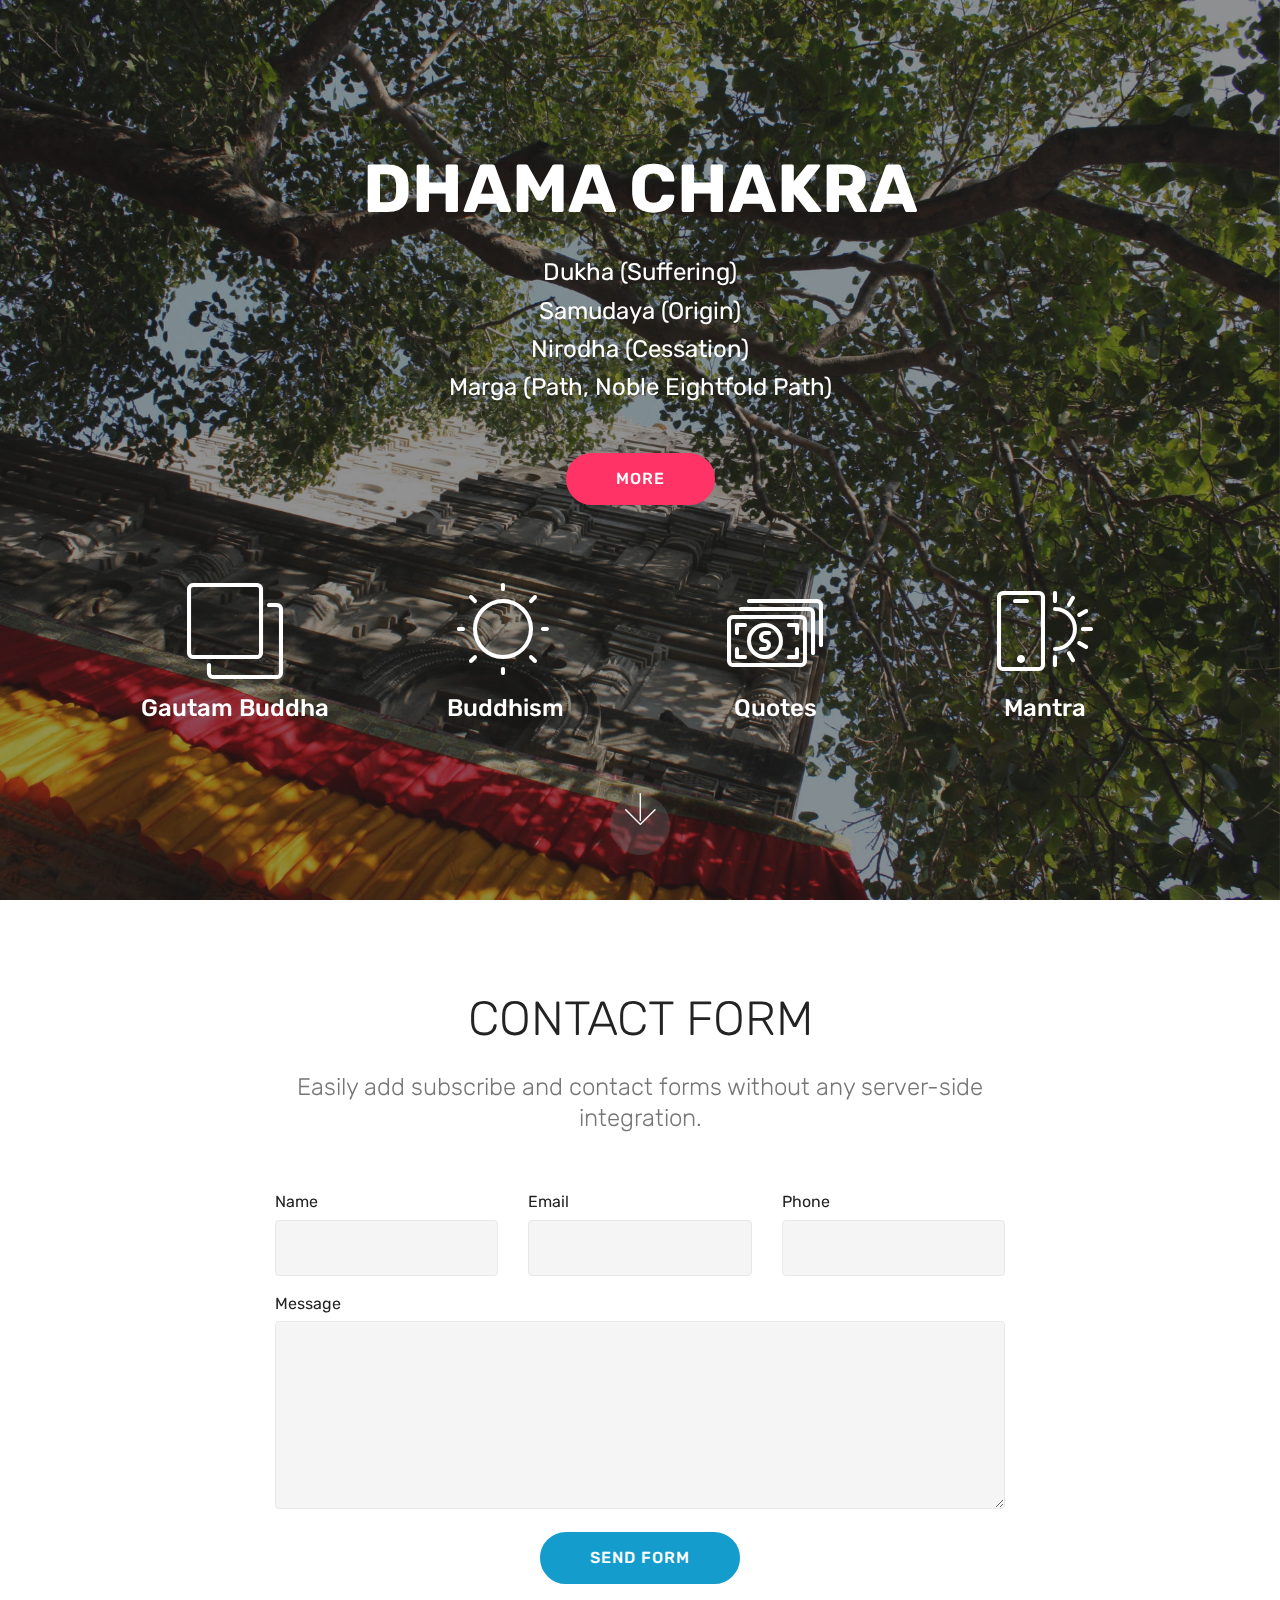
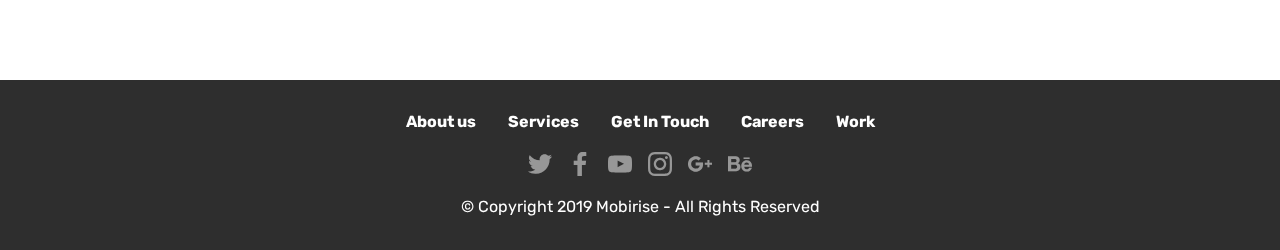
==== index.html @ c72c65f7 "create github pages" ====
<!DOCTYPE html>
<html  >
<head>
  <!-- Site made with Mobirise Website Builder v4.10.5, https://mobirise.com -->
  <meta charset="UTF-8">
  <meta http-equiv="X-UA-Compatible" content="IE=edge">
  <meta name="generator" content="Mobirise v4.10.5, mobirise.com">
  <meta name="viewport" content="width=device-width, initial-scale=1, minimum-scale=1">
  <link rel="shortcut icon" href="assets/images/logo4.png" type="image/x-icon">
  <meta name="description" content="">
  
  <title>Home</title>
  <link rel="stylesheet" href="assets/web/assets/mobirise-icons/mobirise-icons.css">
  <link rel="stylesheet" href="assets/tether/tether.min.css">
  <link rel="stylesheet" href="assets/bootstrap/css/bootstrap.min.css">
  <link rel="stylesheet" href="assets/bootstrap/css/bootstrap-grid.min.css">
  <link rel="stylesheet" href="assets/bootstrap/css/bootstrap-reboot.min.css">
  <link rel="stylesheet" href="assets/socicon/css/styles.css">
  <link rel="stylesheet" href="assets/theme/css/style.css">
  <link rel="stylesheet" href="assets/mobirise/css/mbr-additional.css" type="text/css">
  
  
  
</head>
<body>
  <section class="header12 cid-rwJuo0PCEs mbr-fullscreen mbr-parallax-background" id="header12-1">

    

    <div class="mbr-overlay" style="opacity: 0.5; background-color: rgb(35, 35, 35);">
    </div>

    <div class="container  ">
            <div class="media-container">
                <div class="col-md-12 align-center">
                    <h1 class="mbr-section-title pb-3 mbr-white mbr-bold mbr-fonts-style display-1">
                        DHAMA CHAKRA</h1>
                    <p class="mbr-text pb-3 mbr-white mbr-fonts-style display-5">Dukha (Suffering)<br>Samudaya (Origin)<br>Nirodha (Cessation)<br>Marga (Path, Noble Eightfold Path)</p>
                    <div class="mbr-section-btn align-center py-2"><a class="btn btn-md btn-secondary display-4" href="https://en.wikipedia.org/wiki/Dharmachakra">MORE</a></div>

                    <div class="icons-media-container mbr-white">
                        <div class="card col-12 col-md-6 col-lg-3">
                            <div class="icon-block">
                            <a href="https://mobirise.co/">
                                <span class="mbri-layers mbr-iconfont"></span>
                            </a>
                            </div>
                            <h5 class="mbr-fonts-style display-5">Gautam Buddha</h5>
                        </div>

                        <div class="card col-12 col-md-6 col-lg-3">
                            <div class="icon-block">
                                <a href="https://mobirise.co/">
                                    <span class="mbri-sun mbr-iconfont"></span>
                                </a>
                            </div>
                            <h5 class="mbr-fonts-style display-5">
                                Buddhism</h5>
                        </div>

                        <div class="card col-12 col-md-6 col-lg-3">
                            <div class="icon-block">
                                <a href="https://mobirise.co/">
                                    <span class="mbri-cash mbr-iconfont"></span>
                                </a>
                            </div>
                            <h5 class="mbr-fonts-style display-5">
                                Quotes</h5>
                        </div>

                        <div class="card col-12 col-md-6 col-lg-3">
                            <div class="icon-block">
                                <a href="https://mobirise.co/">
                                    <span class="mbri-mobirise mbr-iconfont"></span>
                                </a>
                            </div>
                            <h5 class="mbr-fonts-style display-5">
                                Mantra</h5>
                        </div>
                    </div>
                </div>
            </div>
    </div>

    <div class="mbr-arrow hidden-sm-down" aria-hidden="true">
        <a href="#next">
            <i class="mbri-down mbr-iconfont"></i>
        </a>
    </div>
</section>

<section class="engine"><a href="https://mobirise.info/f">easy website maker</a></section><section class="mbr-section form1 cid-rwJuweTumC" id="form1-3">

    

    
    <div class="container">
        <div class="row justify-content-center">
            <div class="title col-12 col-lg-8">
                <h2 class="mbr-section-title align-center pb-3 mbr-fonts-style display-2">
                    CONTACT FORM
                </h2>
                <h3 class="mbr-section-subtitle align-center mbr-light pb-3 mbr-fonts-style display-5">
                    Easily add subscribe and contact forms without any server-side integration.
                </h3>
            </div>
        </div>
    </div>
    <div class="container">
        <div class="row justify-content-center">
            <div class="media-container-column col-lg-8" data-form-type="formoid">
                <!---Formbuilder Form--->
                <form action="https://mobirise.com/" method="POST" class="mbr-form form-with-styler" data-form-title="Mobirise Form"><input type="hidden" name="email" data-form-email="true" value="2LDaJMcLzOWZCa0E0/uTe+Ha3Lr6a9e3DhTbk+SJawG1J9ek+juFrhDhUC6SlZ9c4Wcc//WWjkUh48U+vRC9YyJhXHu80CWg7Rr3Fu0BM4hlwOhmAvqU/nij9l7s78sw">
                    <div class="row">
                        <div hidden="hidden" data-form-alert="" class="alert alert-success col-12">Thanks for filling out the form!</div>
                        <div hidden="hidden" data-form-alert-danger="" class="alert alert-danger col-12">
                        </div>
                    </div>
                    <div class="dragArea row">
                        <div class="col-md-4  form-group" data-for="name">
                            <label for="name-form1-3" class="form-control-label mbr-fonts-style display-7">Name</label>
                            <input type="text" name="name" data-form-field="Name" required="required" class="form-control display-7" id="name-form1-3">
                        </div>
                        <div class="col-md-4  form-group" data-for="email">
                            <label for="email-form1-3" class="form-control-label mbr-fonts-style display-7">Email</label>
                            <input type="email" name="email" data-form-field="Email" required="required" class="form-control display-7" id="email-form1-3">
                        </div>
                        <div data-for="phone" class="col-md-4  form-group">
                            <label for="phone-form1-3" class="form-control-label mbr-fonts-style display-7">Phone</label>
                            <input type="tel" name="phone" data-form-field="Phone" class="form-control display-7" id="phone-form1-3">
                        </div>
                        <div data-for="message" class="col-md-12 form-group">
                            <label for="message-form1-3" class="form-control-label mbr-fonts-style display-7">Message</label>
                            <textarea name="message" data-form-field="Message" class="form-control display-7" id="message-form1-3"></textarea>
                        </div>
                        <div class="col-md-12 input-group-btn align-center"><button type="submit" class="btn btn-primary btn-form display-4" href="mailto:akg.bit@gmail.com">SEND FORM</button></div>
                    </div>
                </form><!---Formbuilder Form--->
            </div>
        </div>
    </div>
</section>

<section once="footers" class="cid-rwJuzETBSD" id="footer7-4">

    

    

    <div class="container">
        <div class="media-container-row align-center mbr-white">
            <div class="row row-links">
                <ul class="foot-menu">
                    
                    
                    
                    
                    
                <li class="foot-menu-item mbr-fonts-style display-7">
                        <a class="text-white mbr-bold" href="#" target="_blank">About us</a>
                    </li><li class="foot-menu-item mbr-fonts-style display-7">
                        <a class="text-white mbr-bold" href="#" target="_blank">Services</a>
                    </li><li class="foot-menu-item mbr-fonts-style display-7">
                        <a class="text-white mbr-bold" href="#" target="_blank">Get In Touch</a>
                    </li><li class="foot-menu-item mbr-fonts-style display-7">
                        <a class="text-white mbr-bold" href="#" target="_blank">Careers</a>
                    </li><li class="foot-menu-item mbr-fonts-style display-7">
                        <a class="text-white mbr-bold" href="#" target="_blank">Work</a>
                    </li></ul>
            </div>
            <div class="row social-row">
                <div class="social-list align-right pb-2">
                    
                    
                    
                    
                    
                    
                <div class="soc-item">
                        <a href="https://twitter.com/mobirise" target="_blank">
                            <span class="socicon-twitter socicon mbr-iconfont mbr-iconfont-social"></span>
                        </a>
                    </div><div class="soc-item">
                        <a href="https://www.facebook.com/pages/Mobirise/1616226671953247" target="_blank">
                            <span class="socicon-facebook socicon mbr-iconfont mbr-iconfont-social"></span>
                        </a>
                    </div><div class="soc-item">
                        <a href="https://www.youtube.com/c/mobirise" target="_blank">
                            <span class="socicon-youtube socicon mbr-iconfont mbr-iconfont-social"></span>
                        </a>
                    </div><div class="soc-item">
                        <a href="https://instagram.com/mobirise" target="_blank">
                            <span class="socicon-instagram socicon mbr-iconfont mbr-iconfont-social"></span>
                        </a>
                    </div><div class="soc-item">
                        <a href="https://plus.google.com/u/0/+Mobirise" target="_blank">
                            <span class="socicon-googleplus socicon mbr-iconfont mbr-iconfont-social"></span>
                        </a>
                    </div><div class="soc-item">
                        <a href="https://www.behance.net/Mobirise" target="_blank">
                            <span class="socicon-behance socicon mbr-iconfont mbr-iconfont-social"></span>
                        </a>
                    </div></div>
            </div>
            <div class="row row-copirayt">
                <p class="mbr-text mb-0 mbr-fonts-style mbr-white align-center display-7">
                    © Copyright 2019 Mobirise - All Rights Reserved
                </p>
            </div>
        </div>
    </div>
</section>


  <script src="assets/web/assets/jquery/jquery.min.js"></script>
  <script src="assets/popper/popper.min.js"></script>
  <script src="assets/tether/tether.min.js"></script>
  <script src="assets/bootstrap/js/bootstrap.min.js"></script>
  <script src="assets/smoothscroll/smooth-scroll.js"></script>
  <script src="assets/vimeoplayer/jquery.mb.vimeo_player.js"></script>
  <script src="assets/parallax/jarallax.min.js"></script>
  <script src="assets/theme/js/script.js"></script>
  <script src="assets/formoid/formoid.min.js"></script>
  
  
</body>
</html>
---- assets/web/assets/mobirise-icons/mobirise-icons.css ----
@font-face {
  font-family: 'MobiriseIcons';
  src:  url('mobirise-icons.eot?spat4u');
  src:  url('mobirise-icons.eot?spat4u#iefix') format('embedded-opentype'),
    url('mobirise-icons.ttf?spat4u') format('truetype'),
    url('mobirise-icons.woff?spat4u') format('woff'),
    url('mobirise-icons.svg?spat4u#MobiriseIcons') format('svg');
  font-weight: normal;
  font-style: normal;
}

[class^="mbri-"], [class*=" mbri-"] {
  /* use !important to prevent issues with browser extensions that change fonts */
  font-family: MobiriseIcons !important;
  speak: none;
  font-style: normal;
  font-weight: normal;
  font-variant: normal;
  text-transform: none;
  line-height: 1;

  /* Better Font Rendering =========== */
  -webkit-font-smoothing: antialiased;
  -moz-osx-font-smoothing: grayscale;
}

.mbri-add-submenu:before {
  content: "\e900";
}
.mbri-alert:before {
  content: "\e901";
}
.mbri-align-center:before {
  content: "\e902";
}
.mbri-align-justify:before {
  content: "\e903";
}
.mbri-align-left:before {
  content: "\e904";
}
.mbri-align-right:before {
  content: "\e905";
}
.mbri-android:before {
  content: "\e906";
}
.mbri-apple:before {
  content: "\e907";
}
.mbri-arrow-down:before {
  content: "\e908";
}
.mbri-arrow-next:before {
  content: "\e909";
}
.mbri-arrow-prev:before {
  content: "\e90a";
}
.mbri-arrow-up:before {
  content: "\e90b";
}
.mbri-bold:before {
  content: "\e90c";
}
.mbri-bookmark:before {
  content: "\e90d";
}
.mbri-bootstrap:before {
  content: "\e90e";
}
.mbri-briefcase:before {
  content: "\e90f";
}
.mbri-browse:before {
  content: "\e910";
}
.mbri-bulleted-list:before {
  content: "\e911";
}
.mbri-calendar:before {
  content: "\e912";
}
.mbri-camera:before {
  content: "\e913";
}
.mbri-cart-add:before {
  content: "\e914";
}
.mbri-cart-full:before {
  content: "\e915";
}
.mbri-cash:before {
  content: "\e916";
}
.mbri-change-style:before {
  content: "\e917";
}
.mbri-chat:before {
  content: "\e918";
}
.mbri-clock:before {
  content: "\e919";
}
.mbri-close:before {
  content: "\e91a";
}
.mbri-cloud:before {
  content: "\e91b";
}
.mbri-code:before {
  content: "\e91c";
}
.mbri-contact-form:before {
  content: "\e91d";
}
.mbri-credit-card:before {
  content: "\e91e";
}
.mbri-cursor-click:before {
  content: "\e91f";
}
.mbri-cust-feedback:before {
  content: "\e920";
}
.mbri-database:before {
  content: "\e921";
}
.mbri-delivery:before {
  content: "\e922";
}
.mbri-desktop:before {
  content: "\e923";
}
.mbri-devices:before {
  content: "\e924";
}
.mbri-down:before {
  content: "\e925";
}
.mbri-download:before {
  content: "\e989";
}
.mbri-drag-n-drop:before {
  content: "\e927";
}
.mbri-drag-n-drop2:before {
  content: "\e928";
}
.mbri-edit:before {
  content: "\e929";
}
.mbri-edit2:before {
  content: "\e92a";
}
.mbri-error:before {
  content: "\e92b";
}
.mbri-extension:before {
  content: "\e92c";
}
.mbri-features:before {
  content: "\e92d";
}
.mbri-file:before {
  content: "\e92e";
}
.mbri-flag:before {
  content: "\e92f";
}
.mbri-folder:before {
  content: "\e930";
}
.mbri-gift:before {
  content: "\e931";
}
.mbri-github:before {
  content: "\e932";
}
.mbri-globe:before {
  content: "\e933";
}
.mbri-globe-2:before {
  content: "\e934";
}
.mbri-growing-chart:before {
  content: "\e935";
}
.mbri-hearth:before {
  content: "\e936";
}
.mbri-help:before {
  content: "\e937";
}
.mbri-home:before {
  content: "\e938";
}
.mbri-hot-cup:before {
  content: "\e939";
}
.mbri-idea:before {
  content: "\e93a";
}
.mbri-image-gallery:before {
  content: "\e93b";
}
.mbri-image-slider:before {
  content: "\e93c";
}
.mbri-info:before {
  content: "\e93d";
}
.mbri-italic:before {
  content: "\e93e";
}
.mbri-key:before {
  content: "\e93f";
}
.mbri-laptop:before {
  content: "\e940";
}
.mbri-layers:before {
  content: "\e941";
}
.mbri-left-right:before {
  content: "\e942";
}
.mbri-left:before {
  content: "\e943";
}
.mbri-letter:before {
  content: "\e944";
}
.mbri-like:before {
  content: "\e945";
}
.mbri-link:before {
  content: "\e946";
}
.mbri-lock:before {
  content: "\e947";
}
.mbri-login:before {
  content: "\e948";
}
.mbri-logout:before {
  content: "\e949";
}
.mbri-magic-stick:before {
  content: "\e94a";
}
.mbri-map-pin:before {
  content: "\e94b";
}
.mbri-menu:before {
  content: "\e94c";
}
.mbri-mobile:before {
  content: "\e94d";
}
.mbri-mobile2:before {
  content: "\e94e";
}
.mbri-mobirise:before {
  content: "\e94f";
}
.mbri-more-horizontal:before {
  content: "\e950";
}
.mbri-more-vertical:before {
  content: "\e951";
}
.mbri-music:before {
  content: "\e952";
}
.mbri-new-file:before {
  content: "\e953";
}
.mbri-numbered-list:before {
  content: "\e954";
}
.mbri-opened-folder:before {
  content: "\e955";
}
.mbri-pages:before {
  content: "\e956";
}
.mbri-paper-plane:before {
  content: "\e957";
}
.mbri-paperclip:before {
  content: "\e958";
}
.mbri-photo:before {
  content: "\e959";
}
.mbri-photos:before {
  content: "\e95a";
}
.mbri-pin:before {
  content: "\e95b";
}
.mbri-play:before {
  content: "\e95c";
}
.mbri-plus:before {
  content: "\e95d";
}
.mbri-preview:before {
  content: "\e95e";
}
.mbri-print:before {
  content: "\e95f";
}
.mbri-protect:before {
  content: "\e960";
}
.mbri-question:before {
  content: "\e961";
}
.mbri-quote-left:before {
  content: "\e962";
}
.mbri-quote-right:before {
  content: "\e963";
}
.mbri-refresh:before {
  content: "\e964";
}
.mbri-responsive:before {
  content: "\e965";
}
.mbri-right:before {
  content: "\e966";
}
.mbri-rocket:before {
  content: "\e967";
}
.mbri-sad-face:before {
  content: "\e968";
}
.mbri-sale:before {
  content: "\e969";
}
.mbri-save:before {
  content: "\e96a";
}
.mbri-search:before {
  content: "\e96b";
}
.mbri-setting:before {
  content: "\e96c";
}
.mbri-setting2:before {
  content: "\e96d";
}
.mbri-setting3:before {
  content: "\e96e";
}
.mbri-share:before {
  content: "\e96f";
}
.mbri-shopping-bag:before {
  content: "\e970";
}
.mbri-shopping-basket:before {
  content: "\e971";
}
.mbri-shopping-cart:before {
  content: "\e972";
}
.mbri-sites:before {
  content: "\e973";
}
.mbri-smile-face:before {
  content: "\e974";
}
.mbri-speed:before {
  content: "\e975";
}
.mbri-star:before {
  content: "\e976";
}
.mbri-success:before {
  content: "\e977";
}
.mbri-sun:before {
  content: "\e978";
}
.mbri-sun2:before {
  content: "\e979";
}
.mbri-tablet:before {
  content: "\e97a";
}
.mbri-tablet-vertical:before {
  content: "\e97b";
}
.mbri-target:before {
  content: "\e97c";
}
.mbri-timer:before {
  content: "\e97d";
}
.mbri-to-ftp:before {
  content: "\e97e";
}
.mbri-to-local-drive:before {
  content: "\e97f";
}
.mbri-touch-swipe:before {
  content: "\e980";
}
.mbri-touch:before {
  content: "\e981";
}
.mbri-trash:before {
  content: "\e982";
}
.mbri-underline:before {
  content: "\e983";
}
.mbri-unlink:before {
  content: "\e984";
}
.mbri-unlock:before {
  content: "\e985";
}
.mbri-up-down:before {
  content: "\e986";
}
.mbri-up:before {
  content: "\e987";
}
.mbri-update:before {
  content: "\e988";
}
.mbri-upload:before {
 content: "\e926"; 
}
.mbri-user:before {
  content: "\e98a";
}
.mbri-user2:before {
  content: "\e98b";
}
.mbri-users:before {
  content: "\e98c";
}
.mbri-video:before {
  content: "\e98d";
}
.mbri-video-play:before {
  content: "\e98e";
}
.mbri-watch:before {
  content: "\e98f";
}
.mbri-website-theme:before {
  content: "\e990";
}
.mbri-wifi:before {
  content: "\e991";
}
.mbri-windows:before {
  content: "\e992";
}
.mbri-zoom-out:before {
  content: "\e993";
}
.mbri-redo:before {
  content: "\e994";
}
.mbri-undo:before {
  content: "\e995";
}
---- assets/socicon/css/styles.css ----
@charset "UTF-8";

@font-face {
  font-family: "socicon";
  src:url("../fonts/socicon.eot");
  src:url("../fonts/socicon.eot?#iefix") format("embedded-opentype"),
    url("../fonts/socicon.woff") format("woff"),
    url("../fonts/socicon.ttf") format("truetype"),
    url("../fonts/socicon.svg#socicon") format("svg");
  font-weight: normal;
  font-style: normal;

}

[data-icon]:before {
  font-family: "socicon" !important;
  content: attr(data-icon);
  font-style: normal !important;
  font-weight: normal !important;
  font-variant: normal !important;
  text-transform: none !important;
  speak: none;
  line-height: 1;
  -webkit-font-smoothing: antialiased;
  -moz-osx-font-smoothing: grayscale;
}

[class^="socicon-"]:before,
[class*=" socicon-"]:before {
  font-family: "socicon" !important;
  font-style: normal !important;
  font-weight: normal !important;
  font-variant: normal !important;
  text-transform: none !important;
  speak: none;
  line-height: 1;
  -webkit-font-smoothing: antialiased;
  -moz-osx-font-smoothing: grayscale;
}

.socicon-modelmayhem:before {
  content: "\e000";
}
.socicon-mixcloud:before {
  content: "\e001";
}
.socicon-drupal:before {
  content: "\e002";
}
.socicon-swarm:before {
  content: "\e003";
}
.socicon-istock:before {
  content: "\e004";
}
.socicon-yammer:before {
  content: "\e005";
}
.socicon-ello:before {
  content: "\e006";
}
.socicon-stackoverflow:before {
  content: "\e007";
}
.socicon-persona:before {
  content: "\e008";
}
.socicon-triplej:before {
  content: "\e009";
}
.socicon-houzz:before {
  content: "\e00a";
}
.socicon-rss:before {
  content: "\e00b";
}
.socicon-paypal:before {
  content: "\e00c";
}
.socicon-odnoklassniki:before {
  content: "\e00d";
}
.socicon-airbnb:before {
  content: "\e00e";
}
.socicon-periscope:before {
  content: "\e00f";
}
.socicon-outlook:before {
  content: "\e010";
}
.socicon-coderwall:before {
  content: "\e011";
}
.socicon-tripadvisor:before {
  content: "\e012";
}
.socicon-appnet:before {
  content: "\e013";
}
.socicon-goodreads:before {
  content: "\e014";
}
.socicon-tripit:before {
  content: "\e015";
}
.socicon-lanyrd:before {
  content: "\e016";
}
.socicon-slideshare:before {
  content: "\e017";
}
.socicon-buffer:before {
  content: "\e018";
}
.socicon-disqus:before {
  content: "\e019";
}
.socicon-vkontakte:before {
  content: "\e01a";
}
.socicon-whatsapp:before {
  content: "\e01b";
}
.socicon-patreon:before {
  content: "\e01c";
}
.socicon-storehouse:before {
  content: "\e01d";
}
.socicon-pocket:before {
  content: "\e01e";
}
.socicon-mail:before {
  content: "\e01f";
}
.socicon-blogger:before {
  content: "\e020";
}
.socicon-technorati:before {
  content: "\e021";
}
.socicon-reddit:before {
  content: "\e022";
}
.socicon-dribbble:before {
  content: "\e023";
}
.socicon-stumbleupon:before {
  content: "\e024";
}
.socicon-digg:before {
  content: "\e025";
}
.socicon-envato:before {
  content: "\e026";
}
.socicon-behance:before {
  content: "\e027";
}
.socicon-delicious:before {
  content: "\e028";
}
.socicon-deviantart:before {
  content: "\e029";
}
.socicon-forrst:before {
  content: "\e02a";
}
.socicon-play:before {
  content: "\e02b";
}
.socicon-zerply:before {
  content: "\e02c";
}
.socicon-wikipedia:before {
  content: "\e02d";
}
.socicon-apple:before {
  content: "\e02e";
}
.socicon-flattr:before {
  content: "\e02f";
}
.socicon-github:before {
  content: "\e030";
}
.socicon-renren:before {
  content: "\e031";
}
.socicon-friendfeed:before {
  content: "\e032";
}
.socicon-newsvine:before {
  content: "\e033";
}
.socicon-identica:before {
  content: "\e034";
}
.socicon-bebo:before {
  content: "\e035";
}
.socicon-zynga:before {
  content: "\e036";
}
.socicon-steam:before {
  content: "\e037";
}
.socicon-xbox:before {
  content: "\e038";
}
.socicon-windows:before {
  content: "\e039";
}
.socicon-qq:before {
  content: "\e03a";
}
.socicon-douban:before {
  content: "\e03b";
}
.socicon-meetup:before {
  content: "\e03c";
}
.socicon-playstation:before {
  content: "\e03d";
}
.socicon-android:before {
  content: "\e03e";
}
.socicon-snapchat:before {
  content: "\e03f";
}
.socicon-twitter:before {
  content: "\e040";
}
.socicon-facebook:before {
  content: "\e041";
}
.socicon-googleplus:before {
  content: "\e042";
}
.socicon-pinterest:before {
  content: "\e043";
}
.socicon-foursquare:before {
  content: "\e044";
}
.socicon-yahoo:before {
  content: "\e045";
}
.socicon-skype:before {
  content: "\e046";
}
.socicon-yelp:before {
  content: "\e047";
}
.socicon-feedburner:before {
  content: "\e048";
}
.socicon-linkedin:before {
  content: "\e049";
}
.socicon-viadeo:before {
  content: "\e04a";
}
.socicon-xing:before {
  content: "\e04b";
}
.socicon-myspace:before {
  content: "\e04c";
}
.socicon-soundcloud:before {
  content: "\e04d";
}
.socicon-spotify:before {
  content: "\e04e";
}
.socicon-grooveshark:before {
  content: "\e04f";
}
.socicon-lastfm:before {
  content: "\e050";
}
.socicon-youtube:before {
  content: "\e051";
}
.socicon-vimeo:before {
  content: "\e052";
}
.socicon-dailymotion:before {
  content: "\e053";
}
.socicon-vine:before {
  content: "\e054";
}
.socicon-flickr:before {
  content: "\e055";
}
.socicon-500px:before {
  content: "\e056";
}
.socicon-wordpress:before {
  content: "\e058";
}
.socicon-tumblr:before {
  content: "\e059";
}
.socicon-twitch:before {
  content: "\e05a";
}
.socicon-8tracks:before {
  content: "\e05b";
}
.socicon-amazon:before {
  content: "\e05c";
}
.socicon-icq:before {
  content: "\e05d";
}
.socicon-smugmug:before {
  content: "\e05e";
}
.socicon-ravelry:before {
  content: "\e05f";
}
.socicon-weibo:before {
  content: "\e060";
}
.socicon-baidu:before {
  content: "\e061";
}
.socicon-angellist:before {
  content: "\e062";
}
.socicon-ebay:before {
  content: "\e063";
}
.socicon-imdb:before {
  content: "\e064";
}
.socicon-stayfriends:before {
  content: "\e065";
}
.socicon-residentadvisor:before {
  content: "\e066";
}
.socicon-google:before {
  content: "\e067";
}
.socicon-yandex:before {
  content: "\e068";
}
.socicon-sharethis:before {
  content: "\e069";
}
.socicon-bandcamp:before {
  content: "\e06a";
}
.socicon-itunes:before {
  content: "\e06b";
}
.socicon-deezer:before {
  content: "\e06c";
}
.socicon-telegram:before {
  content: "\e06e";
}
.socicon-openid:before {
  content: "\e06f";
}
.socicon-amplement:before {
  content: "\e070";
}
.socicon-viber:before {
  content: "\e071";
}
.socicon-zomato:before {
  content: "\e072";
}
.socicon-draugiem:before {
  content: "\e074";
}
.socicon-endomodo:before {
  content: "\e075";
}
.socicon-filmweb:before {
  content: "\e076";
}
.socicon-stackexchange:before {
  content: "\e077";
}
.socicon-wykop:before {
  content: "\e078";
}
.socicon-teamspeak:before {
  content: "\e079";
}
.socicon-teamviewer:before {
  content: "\e07a";
}
.socicon-ventrilo:before {
  content: "\e07b";
}
.socicon-younow:before {
  content: "\e07c";
}
.socicon-raidcall:before {
  content: "\e07d";
}
.socicon-mumble:before {
  content: "\e07e";
}
.socicon-medium:before {
  content: "\e06d";
}
.socicon-bebee:before {
  content: "\e07f";
}
.socicon-hitbox:before {
  content: "\e080";
}
.socicon-reverbnation:before {
  content: "\e081";
}
.socicon-formulr:before {
  content: "\e082";
}
.socicon-instagram:before {
  content: "\e057";
}
.socicon-battlenet:before {
  content: "\e083";
}
.socicon-chrome:before {
  content: "\e084";
}
.socicon-discord:before {
  content: "\e086";
}
.socicon-issuu:before {
  content: "\e087";
}
.socicon-macos:before {
  content: "\e088";
}
.socicon-firefox:before {
  content: "\e089";
}
.socicon-opera:before {
  content: "\e08d";
}
.socicon-keybase:before {
  content: "\e090";
}
.socicon-alliance:before {
  content: "\e091";
}
.socicon-livejournal:before {
  content: "\e092";
}
.socicon-googlephotos:before {
  content: "\e093";
}
.socicon-horde:before {
  content: "\e094";
}
.socicon-etsy:before {
  content: "\e095";
}
.socicon-zapier:before {
  content: "\e096";
}
.socicon-google-scholar:before {
  content: "\e097";
}
.socicon-researchgate:before {
  content: "\e098";
}
.socicon-wechat:before {
  content: "\e099";
}
.socicon-strava:before {
  content: "\e09a";
}
.socicon-line:before {
  content: "\e09b";
}
.socicon-lyft:before {
  content: "\e09c";
}
.socicon-uber:before {
  content: "\e09d";
}
.socicon-songkick:before {
  content: "\e09e";
}
.socicon-viewbug:before {
  content: "\e09f";
}
.socicon-googlegroups:before {
  content: "\e0a0";
}
.socicon-quora:before {
  content: "\e073";
}
.socicon-diablo:before {
  content: "\e085";
}
.socicon-blizzard:before {
  content: "\e0a1";
}
.socicon-hearthstone:before {
  content: "\e08b";
}
.socicon-heroes:before {
  content: "\e08a";
}
.socicon-overwatch:before {
  content: "\e08c";
}
.socicon-warcraft:before {
  content: "\e08e";
}
.socicon-starcraft:before {
  content: "\e08f";
}
.socicon-beam:before {
  content: "\e0a2";
}
.socicon-curse:before {
  content: "\e0a3";
}
.socicon-player:before {
  content: "\e0a4";
}
.socicon-streamjar:before {
  content: "\e0a5";
}
.socicon-nintendo:before {
  content: "\e0a6";
}
.socicon-hellocoton:before {
  content: "\e0a7";
}
---- assets/theme/css/style.css ----
/*!
 * Mobirise v4 theme (https://mobirise.com/)
 * Copyright 2017 Mobirise
 */
section {
  background-color: #eeeeee; }

section,
.container,
.container-fluid {
  position: relative;
  word-wrap: break-word; }

a.mbr-iconfont:hover {
  text-decoration: none; }

.article .lead p, .article .lead ul, .article .lead ol, .article .lead pre, .article .lead blockquote {
  margin-bottom: 0; }

a {
  font-style: normal;
  font-weight: 400;
  cursor: pointer; }
  a, a:hover {
    text-decoration: none; }

figure {
  margin-bottom: 0; }

body {
  color: #232323; }

h1, h2, h3, h4, h5, h6,
.h1, .h2, .h3, .h4, .h5, .h6,
.display-1, .display-2, .display-3, .display-4 {
  line-height: 1;
  word-break: break-word;
  word-wrap: break-word; }

b, strong {
  font-weight: bold; }

blockquote {
  padding: 10px 0 10px 20px;
  position: relative;
  border-left: 2px solid;
  border-color: #ff3366; }

input:-webkit-autofill, input:-webkit-autofill:hover, input:-webkit-autofill:focus, input:-webkit-autofill:active {
  transition-delay: 9999s;
  transition-property: background-color, color; }

textarea[type="hidden"] {
  display: none; }

body {
  position: relative; }

section {
  background-position: 50% 50%;
  background-repeat: no-repeat;
  background-size: cover; }
  section .mbr-background-video,
  section .mbr-background-video-preview {
    position: absolute;
    bottom: 0;
    left: 0;
    right: 0;
    top: 0; }

.hidden {
  visibility: hidden; }

.mbr-z-index20 {
  z-index: 20; }

/*! Base colors */
.mbr-white {
  color: #ffffff; }

.mbr-black {
  color: #000000; }

.mbr-bg-white {
  background-color: #ffffff; }

.mbr-bg-black {
  background-color: #000000; }

/*! Text-aligns */
.align-left {
  text-align: left; }

.align-center {
  text-align: center; }

.align-right {
  text-align: right; }

@media (max-width: 767px) {
  .align-left, .align-center, .align-right, .mbr-section-btn, .mbr-section-title {
    text-align: center; } }
/*! Font-weight  */
.mbr-light {
  font-weight: 300; }

.mbr-regular {
  font-weight: 400; }

.mbr-semibold {
  font-weight: 500; }

.mbr-bold {
  font-weight: 700; }

/*! Media  */
.media-size-item {
  -webkit-flex: 1 1 auto;
  -moz-flex: 1 1 auto;
  -ms-flex: 1 1 auto;
  -o-flex: 1 1 auto;
  flex: 1 1 auto; }

.media-content {
  -webkit-flex-basis: 100%;
  flex-basis: 100%; }

.media-container-row {
  display: -ms-flexbox;
  display: -webkit-flex;
  display: flex;
  -webkit-flex-direction: row;
  -ms-flex-direction: row;
  flex-direction: row;
  -webkit-flex-wrap: wrap;
  -ms-flex-wrap: wrap;
  flex-wrap: wrap;
  -webkit-justify-content: center;
  -ms-flex-pack: center;
  justify-content: center;
  -webkit-align-content: center;
  -ms-flex-line-pack: center;
  align-content: center;
  -webkit-align-items: start;
  -ms-flex-align: start;
  align-items: start; }
  .media-container-row .media-size-item {
    width: 400px; }

.media-container-column {
  display: -ms-flexbox;
  display: -webkit-flex;
  display: flex;
  -webkit-flex-direction: column;
  -ms-flex-direction: column;
  flex-direction: column;
  -webkit-flex-wrap: wrap;
  -ms-flex-wrap: wrap;
  flex-wrap: wrap;
  -webkit-justify-content: center;
  -ms-flex-pack: center;
  justify-content: center;
  -webkit-align-content: center;
  -ms-flex-line-pack: center;
  align-content: center;
  -webkit-align-items: stretch;
  -ms-flex-align: stretch;
  align-items: stretch; }
  .media-container-column > * {
    width: 100%; }

@media (min-width: 992px) {
  .media-container-row {
    -webkit-flex-wrap: nowrap;
    -ms-flex-wrap: nowrap;
    flex-wrap: nowrap; } }
figure {
  overflow: hidden; }

figure[mbr-media-size] {
  transition: width 0.1s; }

.mbr-figure img, .mbr-figure iframe {
  display: block;
  width: 100%; }

.card {
  background-color: transparent;
  border: none; }

.card-box {
  width: 100%; }

.card-img {
  text-align: center;
  flex-shrink: 0;
  -webkit-flex-shrink: 0; }

.media {
  max-width: 100%;
  margin: 0 auto; }

.mbr-figure {
  -ms-flex-item-align: center;
  -ms-grid-row-align: center;
  -webkit-align-self: center;
  align-self: center; }

.media-container > div {
  max-width: 100%; }

.mbr-figure img, .card-img img {
  width: 100%; }

@media (max-width: 991px) {
  .media-size-item {
    width: auto !important; }

  .media {
    width: auto; }

  .mbr-figure {
    width: 100% !important; } }
/*! Buttons */
.mbr-section-btn {
  margin-left: -.25rem;
  margin-right: -.25rem;
  font-size: 0; }

nav .mbr-section-btn {
  margin-left: 0rem;
  margin-right: 0rem; }

/*! Btn icon margin */
.btn .mbr-iconfont, .btn.btn-sm .mbr-iconfont {
  cursor: pointer;
  margin-right: 0.5rem; }

.btn.btn-md .mbr-iconfont, .btn.btn-md .mbr-iconfont {
  margin-right: 0.8rem; }

.mbr-regular {
  font-weight: 400; }

.mbr-semibold {
  font-weight: 500; }

.mbr-bold {
  font-weight: 700; }

[type="submit"] {
  -webkit-appearance: none; }

/*! Full-screen */
.mbr-fullscreen .mbr-overlay {
  min-height: 100vh; }

.mbr-fullscreen {
  display: flex;
  display: -webkit-flex;
  display: -moz-flex;
  display: -ms-flex;
  display: -o-flex;
  align-items: center;
  -webkit-align-items: center;
  min-height: 100vh;
  padding-top: 3rem;
  padding-bottom: 3rem; }

/*! Map */
.map {
  height: 25rem;
  position: relative; }
  .map iframe {
    width: 100%;
    height: 100%; }

/* Form */
.form-asterisk {
  font-family: initial;
  position: absolute;
  top: -2px;
  font-weight: normal; }

/*! Scroll to top arrow */
.mbr-arrow-up {
  bottom: 25px;
  right: 90px;
  position: fixed;
  text-align: right;
  z-index: 5000;
  color: #ffffff;
  font-size: 32px;
  transform: rotate(180deg);
  -webkit-transform: rotate(180deg); }

.mbr-arrow-up a {
  background: rgba(0, 0, 0, 0.2);
  border-radius: 3px;
  color: #fff;
  display: inline-block;
  height: 60px;
  width: 60px;
  outline-style: none !important;
  position: relative;
  text-decoration: none;
  transition: all .3s ease-in-out;
  cursor: pointer;
  text-align: center; }
  .mbr-arrow-up a:hover {
    background-color: rgba(0, 0, 0, 0.4); }
  .mbr-arrow-up a i {
    line-height: 60px; }

.mbr-arrow-up-icon {
  display: block;
  color: #fff; }

.mbr-arrow-up-icon::before {
  content: "\203a";
  display: inline-block;
  font-family: serif;
  font-size: 32px;
  line-height: 1;
  font-style: normal;
  position: relative;
  top: 6px;
  left: -4px;
  -webkit-transform: rotate(-90deg);
  transform: rotate(-90deg); }

/*! Arrow Down */
.mbr-arrow {
  position: absolute;
  bottom: 45px;
  left: 50%;
  width: 60px;
  height: 60px;
  cursor: pointer;
  background-color: rgba(80, 80, 80, 0.5);
  border-radius: 50%;
  -webkit-transform: translateX(-50%);
  transform: translateX(-50%); }
  .mbr-arrow > a {
    display: inline-block;
    text-decoration: none;
    outline-style: none;
    -webkit-animation: arrowdown 1.7s ease-in-out infinite;
    animation: arrowdown 1.7s ease-in-out infinite; }
    .mbr-arrow > a > i {
      position: absolute;
      top: -2px;
      left: 15px;
      font-size: 2rem; }

@keyframes arrowdown {
  0% {
    transform: translateY(0px);
    -webkit-transform: translateY(0px); }
  50% {
    transform: translateY(-5px);
    -webkit-transform: translateY(-5px); }
  100% {
    transform: translateY(0px);
    -webkit-transform: translateY(0px); } }
@-webkit-keyframes arrowdown {
  0% {
    transform: translateY(0px);
    -webkit-transform: translateY(0px); }
  50% {
    transform: translateY(-5px);
    -webkit-transform: translateY(-5px); }
  100% {
    transform: translateY(0px);
    -webkit-transform: translateY(0px); } }
@media (max-width: 500px) {
  .mbr-arrow-up {
    left: 50%;
    right: auto;
    transform: translateX(-50%) rotate(180deg);
    -webkit-transform: translateX(-50%) rotate(180deg); } }
/*Gradients animation*/
@keyframes gradient-animation {
  from {
    background-position: 0% 100%;
    animation-timing-function: ease-in-out; }
  to {
    background-position: 100% 0%;
    animation-timing-function: ease-in-out; } }
@-webkit-keyframes gradient-animation {
  from {
    background-position: 0% 100%;
    animation-timing-function: ease-in-out; }
  to {
    background-position: 100% 0%;
    animation-timing-function: ease-in-out; } }
.bg-gradient {
  background-size: 200% 200%;
  animation: gradient-animation 5s infinite alternate;
  -webkit-animation: gradient-animation 5s infinite alternate; }

.menu .navbar-brand {
  display: -webkit-flex; }
  .menu .navbar-brand span {
    display: flex;
    display: -webkit-flex; }
  .menu .navbar-brand .navbar-caption-wrap {
    display: -webkit-flex; }
  .menu .navbar-brand .navbar-logo img {
    display: -webkit-flex; }
@media (min-width: 768px) and (max-width: 991px) {
  .menu .navbar-toggleable-sm .navbar-nav {
    display: -webkit-box;
    display: -webkit-flex;
    display: -ms-flexbox; } }
@media (max-width: 991px) {
  .menu .navbar-collapse {
    max-height: 93.5vh; }
    .menu .navbar-collapse.show {
      overflow: auto; } }
@media (min-width: 992px) {
  .menu .navbar-nav.nav-dropdown {
    display: -webkit-flex; }
  .menu .navbar-toggleable-sm .navbar-collapse {
    display: -webkit-flex !important; } }
@media (max-width: 767px) {
  .menu .navbar-collapse {
    max-height: 80vh; } }

.navbar {
  display: -webkit-flex;
  -webkit-flex-wrap: wrap;
  -webkit-align-items: center;
  -webkit-justify-content: space-between; }

.navbar-collapse {
  -webkit-flex-basis: 100%;
  -webkit-flex-grow: 1;
  -webkit-align-items: center; }

.nav-dropdown .link {
  padding: .667em 1.667em !important;
  margin: 0 !important; }

.nav {
  display: -webkit-flex;
  -webkit-flex-wrap: wrap; }

.row {
  display: -webkit-flex;
  -webkit-flex-wrap: wrap; }

.justify-content-center {
  -webkit-justify-content: center; }

.form-inline {
  display: -webkit-flex;
  -webkit-flex-flow: row wrap;
  -webkit-align-items: center; }

.card-wrapper {
  -webkit-flex: 1; }

.carousel-control {
  z-index: 10;
  display: -webkit-flex;
  -webkit-align-items: center;
  -webkit-justify-content: center; }

.carousel-controls {
  display: -webkit-flex; }

.media {
  display: -webkit-flex; }

.form-group:focus {
  outline: none; }

.jq-selectbox__select {
  padding: 1.07em .5em;
  position: absolute;
  top: 0;
  left: 0;
  width: 100%; }

.jq-selectbox__dropdown {
  position: absolute;
  top: 100% !important;
  left: 0 !important;
  width: 100% !important; }

.jq-selectbox__trigger-arrow {
  transform: translateY(-50%); }

.jq-selectbox li {
  padding: 1.07em .5em; }

input[type="range"] {
  padding-left: 0 !important;
  padding-right: 0 !important; }

.modal-dialog, .modal-content {
  height: 100%; }

.modal-dialog .carousel-inner {
  height: 100%;
  height: -webkit-fill-available;
  height: fill-available; }

.carousel-item {
  text-align: center; }

.carousel-item img {
  margin: auto; }

/*# sourceMappingURL=style.css.map */
.engine {
	position: absolute;
	text-indent: -2400px;
	text-align: center;
	padding: 0;
	top: 0;
	left: -2400px;
}
---- assets/mobirise/css/mbr-additional.css ----
@import url(https://fonts.googleapis.com/css?family=Rubik:300,300i,400,400i,500,500i,700,700i,900,900i);





body {
  font-style: normal;
  line-height: 1.5;
}
.mbr-section-title {
  font-style: normal;
  line-height: 1.2;
}
.mbr-section-subtitle {
  line-height: 1.3;
}
.mbr-text {
  font-style: normal;
  line-height: 1.6;
}
.display-1 {
  font-family: 'Rubik', sans-serif;
  font-size: 4.25rem;
}
.display-1 > .mbr-iconfont {
  font-size: 6.8rem;
}
.display-2 {
  font-family: 'Rubik', sans-serif;
  font-size: 3rem;
}
.display-2 > .mbr-iconfont {
  font-size: 4.8rem;
}
.display-4 {
  font-family: 'Rubik', sans-serif;
  font-size: 1rem;
}
.display-4 > .mbr-iconfont {
  font-size: 1.6rem;
}
.display-5 {
  font-family: 'Rubik', sans-serif;
  font-size: 1.5rem;
}
.display-5 > .mbr-iconfont {
  font-size: 2.4rem;
}
.display-7 {
  font-family: 'Rubik', sans-serif;
  font-size: 1rem;
}
.display-7 > .mbr-iconfont {
  font-size: 1.6rem;
}
/* ---- Fluid typography for mobile devices ---- */
/* 1.4 - font scale ratio ( bootstrap == 1.42857 ) */
/* 100vw - current viewport width */
/* (48 - 20)  48 == 48rem == 768px, 20 == 20rem == 320px(minimal supported viewport) */
/* 0.65 - min scale variable, may vary */
@media (max-width: 768px) {
  .display-1 {
    font-size: 3.4rem;
    font-size: calc( 2.1374999999999997rem + (4.25 - 2.1374999999999997) * ((100vw - 20rem) / (48 - 20)));
    line-height: calc( 1.4 * (2.1374999999999997rem + (4.25 - 2.1374999999999997) * ((100vw - 20rem) / (48 - 20))));
  }
  .display-2 {
    font-size: 2.4rem;
    font-size: calc( 1.7rem + (3 - 1.7) * ((100vw - 20rem) / (48 - 20)));
    line-height: calc( 1.4 * (1.7rem + (3 - 1.7) * ((100vw - 20rem) / (48 - 20))));
  }
  .display-4 {
    font-size: 0.8rem;
    font-size: calc( 1rem + (1 - 1) * ((100vw - 20rem) / (48 - 20)));
    line-height: calc( 1.4 * (1rem + (1 - 1) * ((100vw - 20rem) / (48 - 20))));
  }
  .display-5 {
    font-size: 1.2rem;
    font-size: calc( 1.175rem + (1.5 - 1.175) * ((100vw - 20rem) / (48 - 20)));
    line-height: calc( 1.4 * (1.175rem + (1.5 - 1.175) * ((100vw - 20rem) / (48 - 20))));
  }
}
/* Buttons */
.btn {
  font-weight: 500;
  border-width: 2px;
  font-style: normal;
  letter-spacing: 1px;
  margin: .4rem .8rem;
  white-space: normal;
  -webkit-transition: all 0.3s ease-in-out;
  -moz-transition: all 0.3s ease-in-out;
  transition: all 0.3s ease-in-out;
  display: inline-flex;
  align-items: center;
  justify-content: center;
  word-break: break-word;
  -webkit-align-items: center;
  -webkit-justify-content: center;
  display: -webkit-inline-flex;
  padding: 1rem 3rem;
  border-radius: 3px;
}
.btn-sm {
  font-weight: 500;
  letter-spacing: 1px;
  -webkit-transition: all 0.3s ease-in-out;
  -moz-transition: all 0.3s ease-in-out;
  transition: all 0.3s ease-in-out;
  padding: 0.6rem 1.5rem;
  border-radius: 3px;
}
.btn-md {
  font-weight: 500;
  letter-spacing: 1px;
  margin: .4rem .8rem !important;
  -webkit-transition: all 0.3s ease-in-out;
  -moz-transition: all 0.3s ease-in-out;
  transition: all 0.3s ease-in-out;
  padding: 1rem 3rem;
  border-radius: 3px;
}
.btn-lg {
  font-weight: 500;
  letter-spacing: 1px;
  margin: .4rem .8rem !important;
  -webkit-transition: all 0.3s ease-in-out;
  -moz-transition: all 0.3s ease-in-out;
  transition: all 0.3s ease-in-out;
  padding: 1.2rem 3.2rem;
  border-radius: 3px;
}
.bg-primary {
  background-color: #149dcc !important;
}
.bg-success {
  background-color: #f7ed4a !important;
}
.bg-info {
  background-color: #82786e !important;
}
.bg-warning {
  background-color: #879a9f !important;
}
.bg-danger {
  background-color: #b1a374 !important;
}
.btn-primary,
.btn-primary:active {
  background-color: #149dcc !important;
  border-color: #149dcc !important;
  color: #ffffff !important;
}
.btn-primary:hover,
.btn-primary:focus,
.btn-primary.focus,
.btn-primary.active {
  color: #ffffff !important;
  background-color: #0d6786 !important;
  border-color: #0d6786 !important;
}
.btn-primary.disabled,
.btn-primary:disabled {
  color: #ffffff !important;
  background-color: #0d6786 !important;
  border-color: #0d6786 !important;
}
.btn-secondary,
.btn-secondary:active {
  background-color: #ff3366 !important;
  border-color: #ff3366 !important;
  color: #ffffff !important;
}
.btn-secondary:hover,
.btn-secondary:focus,
.btn-secondary.focus,
.btn-secondary.active {
  color: #ffffff !important;
  background-color: #e50039 !important;
  border-color: #e50039 !important;
}
.btn-secondary.disabled,
.btn-secondary:disabled {
  color: #ffffff !important;
  background-color: #e50039 !important;
  border-color: #e50039 !important;
}
.btn-info,
.btn-info:active {
  background-color: #82786e !important;
  border-color: #82786e !important;
  color: #ffffff !important;
}
.btn-info:hover,
.btn-info:focus,
.btn-info.focus,
.btn-info.active {
  color: #ffffff !important;
  background-color: #59524b !important;
  border-color: #59524b !important;
}
.btn-info.disabled,
.btn-info:disabled {
  color: #ffffff !important;
  background-color: #59524b !important;
  border-color: #59524b !important;
}
.btn-success,
.btn-success:active {
  background-color: #f7ed4a !important;
  border-color: #f7ed4a !important;
  color: #3f3c03 !important;
}
.btn-success:hover,
.btn-success:focus,
.btn-success.focus,
.btn-success.active {
  color: #3f3c03 !important;
  background-color: #eadd0a !important;
  border-color: #eadd0a !important;
}
.btn-success.disabled,
.btn-success:disabled {
  color: #3f3c03 !important;
  background-color: #eadd0a !important;
  border-color: #eadd0a !important;
}
.btn-warning,
.btn-warning:active {
  background-color: #879a9f !important;
  border-color: #879a9f !important;
  color: #ffffff !important;
}
.btn-warning:hover,
.btn-warning:focus,
.btn-warning.focus,
.btn-warning.active {
  color: #ffffff !important;
  background-color: #617479 !important;
  border-color: #617479 !important;
}
.btn-warning.disabled,
.btn-warning:disabled {
  color: #ffffff !important;
  background-color: #617479 !important;
  border-color: #617479 !important;
}
.btn-danger,
.btn-danger:active {
  background-color: #b1a374 !important;
  border-color: #b1a374 !important;
  color: #ffffff !important;
}
.btn-danger:hover,
.btn-danger:focus,
.btn-danger.focus,
.btn-danger.active {
  color: #ffffff !important;
  background-color: #8b7d4e !important;
  border-color: #8b7d4e !important;
}
.btn-danger.disabled,
.btn-danger:disabled {
  color: #ffffff !important;
  background-color: #8b7d4e !important;
  border-color: #8b7d4e !important;
}
.btn-white {
  color: #333333 !important;
}
.btn-white,
.btn-white:active {
  background-color: #ffffff !important;
  border-color: #ffffff !important;
  color: #808080 !important;
}
.btn-white:hover,
.btn-white:focus,
.btn-white.focus,
.btn-white.active {
  color: #808080 !important;
  background-color: #d9d9d9 !important;
  border-color: #d9d9d9 !important;
}
.btn-white.disabled,
.btn-white:disabled {
  color: #808080 !important;
  background-color: #d9d9d9 !important;
  border-color: #d9d9d9 !important;
}
.btn-black,
.btn-black:active {
  background-color: #333333 !important;
  border-color: #333333 !important;
  color: #ffffff !important;
}
.btn-black:hover,
.btn-black:focus,
.btn-black.focus,
.btn-black.active {
  color: #ffffff !important;
  background-color: #0d0d0d !important;
  border-color: #0d0d0d !important;
}
.btn-black.disabled,
.btn-black:disabled {
  color: #ffffff !important;
  background-color: #0d0d0d !important;
  border-color: #0d0d0d !important;
}
.btn-primary-outline,
.btn-primary-outline:active {
  background: none;
  border-color: #0b566f;
  color: #0b566f;
}
.btn-primary-outline:hover,
.btn-primary-outline:focus,
.btn-primary-outline.focus,
.btn-primary-outline.active {
  color: #ffffff;
  background-color: #149dcc;
  border-color: #149dcc;
}
.btn-primary-outline.disabled,
.btn-primary-outline:disabled {
  color: #ffffff !important;
  background-color: #149dcc !important;
  border-color: #149dcc !important;
}
.btn-secondary-outline,
.btn-secondary-outline:active {
  background: none;
  border-color: #cc0033;
  color: #cc0033;
}
.btn-secondary-outline:hover,
.btn-secondary-outline:focus,
.btn-secondary-outline.focus,
.btn-secondary-outline.active {
  color: #ffffff;
  background-color: #ff3366;
  border-color: #ff3366;
}
.btn-secondary-outline.disabled,
.btn-secondary-outline:disabled {
  color: #ffffff !important;
  background-color: #ff3366 !important;
  border-color: #ff3366 !important;
}
.btn-info-outline,
.btn-info-outline:active {
  background: none;
  border-color: #4b453f;
  color: #4b453f;
}
.btn-info-outline:hover,
.btn-info-outline:focus,
.btn-info-outline.focus,
.btn-info-outline.active {
  color: #ffffff;
  background-color: #82786e;
  border-color: #82786e;
}
.btn-info-outline.disabled,
.btn-info-outline:disabled {
  color: #ffffff !important;
  background-color: #82786e !important;
  border-color: #82786e !important;
}
.btn-success-outline,
.btn-success-outline:active {
  background: none;
  border-color: #d2c609;
  color: #d2c609;
}
.btn-success-outline:hover,
.btn-success-outline:focus,
.btn-success-outline.focus,
.btn-success-outline.active {
  color: #3f3c03;
  background-color: #f7ed4a;
  border-color: #f7ed4a;
}
.btn-success-outline.disabled,
.btn-success-outline:disabled {
  color: #3f3c03 !important;
  background-color: #f7ed4a !important;
  border-color: #f7ed4a !important;
}
.btn-warning-outline,
.btn-warning-outline:active {
  background: none;
  border-color: #55666b;
  color: #55666b;
}
.btn-warning-outline:hover,
.btn-warning-outline:focus,
.btn-warning-outline.focus,
.btn-warning-outline.active {
  color: #ffffff;
  background-color: #879a9f;
  border-color: #879a9f;
}
.btn-warning-outline.disabled,
.btn-warning-outline:disabled {
  color: #ffffff !important;
  background-color: #879a9f !important;
  border-color: #879a9f !important;
}
.btn-danger-outline,
.btn-danger-outline:active {
  background: none;
  border-color: #7a6e45;
  color: #7a6e45;
}
.btn-danger-outline:hover,
.btn-danger-outline:focus,
.btn-danger-outline.focus,
.btn-danger-outline.active {
  color: #ffffff;
  background-color: #b1a374;
  border-color: #b1a374;
}
.btn-danger-outline.disabled,
.btn-danger-outline:disabled {
  color: #ffffff !important;
  background-color: #b1a374 !important;
  border-color: #b1a374 !important;
}
.btn-black-outline,
.btn-black-outline:active {
  background: none;
  border-color: #000000;
  color: #000000;
}
.btn-black-outline:hover,
.btn-black-outline:focus,
.btn-black-outline.focus,
.btn-black-outline.active {
  color: #ffffff;
  background-color: #333333;
  border-color: #333333;
}
.btn-black-outline.disabled,
.btn-black-outline:disabled {
  color: #ffffff !important;
  background-color: #333333 !important;
  border-color: #333333 !important;
}
.btn-white-outline,
.btn-white-outline:active,
.btn-white-outline.active {
  background: none;
  border-color: #ffffff;
  color: #ffffff;
}
.btn-white-outline:hover,
.btn-white-outline:focus,
.btn-white-outline.focus {
  color: #333333;
  background-color: #ffffff;
  border-color: #ffffff;
}
.text-primary {
  color: #149dcc !important;
}
.text-secondary {
  color: #ff3366 !important;
}
.text-success {
  color: #f7ed4a !important;
}
.text-info {
  color: #82786e !important;
}
.text-warning {
  color: #879a9f !important;
}
.text-danger {
  color: #b1a374 !important;
}
.text-white {
  color: #ffffff !important;
}
.text-black {
  color: #000000 !important;
}
a.text-primary:hover,
a.text-primary:focus {
  color: #0b566f !important;
}
a.text-secondary:hover,
a.text-secondary:focus {
  color: #cc0033 !important;
}
a.text-success:hover,
a.text-success:focus {
  color: #d2c609 !important;
}
a.text-info:hover,
a.text-info:focus {
  color: #4b453f !important;
}
a.text-warning:hover,
a.text-warning:focus {
  color: #55666b !important;
}
a.text-danger:hover,
a.text-danger:focus {
  color: #7a6e45 !important;
}
a.text-white:hover,
a.text-white:focus {
  color: #b3b3b3 !important;
}
a.text-black:hover,
a.text-black:focus {
  color: #4d4d4d !important;
}
.alert-success {
  background-color: #70c770;
}
.alert-info {
  background-color: #82786e;
}
.alert-warning {
  background-color: #879a9f;
}
.alert-danger {
  background-color: #b1a374;
}
.mbr-section-btn a.btn:not(.btn-form) {
  border-radius: 100px;
}
.mbr-section-btn a.btn:not(.btn-form):hover,
.mbr-section-btn a.btn:not(.btn-form):focus {
  box-shadow: none !important;
}
.mbr-section-btn a.btn:not(.btn-form):hover,
.mbr-section-btn a.btn:not(.btn-form):focus {
  box-shadow: 0 10px 40px 0 rgba(0, 0, 0, 0.2) !important;
  -webkit-box-shadow: 0 10px 40px 0 rgba(0, 0, 0, 0.2) !important;
}
.mbr-gallery-filter li a {
  border-radius: 100px !important;
}
.mbr-gallery-filter li.active .btn {
  background-color: #149dcc;
  border-color: #149dcc;
  color: #ffffff;
}
.mbr-gallery-filter li.active .btn:focus {
  box-shadow: none;
}
.nav-tabs .nav-link {
  border-radius: 100px !important;
}
.btn-form {
  border-radius: 0;
}
.btn-form:hover {
  cursor: pointer;
}
a,
a:hover {
  color: #149dcc;
}
.mbr-plan-header.bg-primary .mbr-plan-subtitle,
.mbr-plan-header.bg-primary .mbr-plan-price-desc {
  color: #b4e6f8;
}
.mbr-plan-header.bg-success .mbr-plan-subtitle,
.mbr-plan-header.bg-success .mbr-plan-price-desc {
  color: #ffffff;
}
.mbr-plan-header.bg-info .mbr-plan-subtitle,
.mbr-plan-header.bg-info .mbr-plan-price-desc {
  color: #beb8b2;
}
.mbr-plan-header.bg-warning .mbr-plan-subtitle,
.mbr-plan-header.bg-warning .mbr-plan-price-desc {
  color: #ced6d8;
}
.mbr-plan-header.bg-danger .mbr-plan-subtitle,
.mbr-plan-header.bg-danger .mbr-plan-price-desc {
  color: #dfd9c6;
}
/* Scroll to top button*/
.scrollToTop_wraper {
  display: none;
}
#scrollToTop a i:before {
  content: '';
  position: absolute;
  height: 40%;
  top: 25%;
  background: #fff;
  width: 2px;
  left: calc(50% - 1px);
}
#scrollToTop a i:after {
  content: '';
  position: absolute;
  display: block;
  border-top: 2px solid #fff;
  border-right: 2px solid #fff;
  width: 40%;
  height: 40%;
  left: 30%;
  bottom: 30%;
  transform: rotate(135deg);
  -webkit-transform: rotate(135deg);
}
/* Others*/
.note-check a[data-value=Rubik] {
  font-style: normal;
}
.mbr-arrow a {
  color: #ffffff;
}
@media (max-width: 767px) {
  .mbr-arrow {
    display: none;
  }
}
.form-control-label {
  position: relative;
  cursor: pointer;
  margin-bottom: .357em;
  padding: 0;
}
.alert {
  color: #ffffff;
  border-radius: 0;
  border: 0;
  font-size: .875rem;
  line-height: 1.5;
  margin-bottom: 1.875rem;
  padding: 1.25rem;
  position: relative;
}
.alert.alert-form::after {
  background-color: inherit;
  bottom: -7px;
  content: "";
  display: block;
  height: 14px;
  left: 50%;
  margin-left: -7px;
  position: absolute;
  transform: rotate(45deg);
  width: 14px;
  -webkit-transform: rotate(45deg);
}
.form-control {
  background-color: #f5f5f5;
  box-shadow: none;
  color: #565656;
  font-family: 'Rubik', sans-serif;
  font-size: 1rem;
  line-height: 1.43;
  min-height: 3.5em;
  padding: 1.07em .5em;
}
.form-control > .mbr-iconfont {
  font-size: 1.6rem;
}
.form-control,
.form-control:focus {
  border: 1px solid #e8e8e8;
}
.form-active .form-control:invalid {
  border-color: red;
}
.mbr-overlay {
  background-color: #000;
  bottom: 0;
  left: 0;
  opacity: .5;
  position: absolute;
  right: 0;
  top: 0;
  z-index: 0;
  pointer-events: none;
}
blockquote {
  font-style: italic;
  padding: 10px 0 10px 20px;
  font-size: 1.09rem;
  position: relative;
  border-color: #149dcc;
  border-width: 3px;
}
ul,
ol,
pre,
blockquote {
  margin-bottom: 2.3125rem;
}
pre {
  background: #f4f4f4;
  padding: 10px 24px;
  white-space: pre-wrap;
}
.inactive {
  -webkit-user-select: none;
  -moz-user-select: none;
  -ms-user-select: none;
  user-select: none;
  pointer-events: none;
  -webkit-user-drag: none;
  user-drag: none;
}
.mbr-section__comments .row {
  justify-content: center;
  -webkit-justify-content: center;
}
/* Forms */
.mbr-form .btn {
  margin: .4rem 0;
}
.mbr-form .input-group-btn a.btn {
  border-radius: 100px !important;
}
.mbr-form .input-group-btn a.btn:hover {
  box-shadow: 0 10px 40px 0 rgba(0, 0, 0, 0.2);
}
.mbr-form .input-group-btn button[type="submit"] {
  border-radius: 100px !important;
  padding: 1rem 3rem;
}
.mbr-form .input-group-btn button[type="submit"]:hover {
  box-shadow: 0 10px 40px 0 rgba(0, 0, 0, 0.2);
}
.form2 .form-control {
  border-top-left-radius: 100px;
  border-bottom-left-radius: 100px;
}
.form2 .input-group-btn a.btn {
  border-top-left-radius: 0 !important;
  border-bottom-left-radius: 0 !important;
}
.form2 .input-group-btn button[type="submit"] {
  border-top-left-radius: 0 !important;
  border-bottom-left-radius: 0 !important;
}
.form3 input[type="email"] {
  border-radius: 100px !important;
}
@media (max-width: 349px) {
  .form2 input[type="email"] {
    border-radius: 100px !important;
  }
  .form2 .input-group-btn a.btn {
    border-radius: 100px !important;
  }
  .form2 .input-group-btn button[type="submit"] {
    border-radius: 100px !important;
  }
}
@media (max-width: 767px) {
  .btn {
    font-size: .75rem !important;
  }
  .btn .mbr-iconfont {
    font-size: 1rem !important;
  }
}
/* Social block */
.btn-social {
  font-size: 20px;
  border-radius: 50%;
  padding: 0;
  width: 44px;
  height: 44px;
  line-height: 44px;
  text-align: center;
  position: relative;
  border: 2px solid #c0a375;
  border-color: #149dcc;
  color: #232323;
  cursor: pointer;
}
.btn-social i {
  top: 0;
  line-height: 44px;
  width: 44px;
}
.btn-social:hover {
  color: #fff;
  background: #149dcc;
}
.btn-social + .btn {
  margin-left: .1rem;
}
/* Footer */
.mbr-footer-content li::before,
.mbr-footer .mbr-contacts li::before {
  background: #149dcc;
}
.mbr-footer-content li a:hover,
.mbr-footer .mbr-contacts li a:hover {
  color: #149dcc;
}
.footer3 input[type="email"],
.footer4 input[type="email"] {
  border-radius: 100px !important;
}
.footer3 .input-group-btn a.btn,
.footer4 .input-group-btn a.btn {
  border-radius: 100px !important;
}
.footer3 .input-group-btn button[type="submit"],
.footer4 .input-group-btn button[type="submit"] {
  border-radius: 100px !important;
}
/* Headers*/
.header13 .form-inline input[type="email"],
.header14 .form-inline input[type="email"] {
  border-radius: 100px;
}
.header13 .form-inline input[type="text"],
.header14 .form-inline input[type="text"] {
  border-radius: 100px;
}
.header13 .form-inline input[type="tel"],
.header14 .form-inline input[type="tel"] {
  border-radius: 100px;
}
.header13 .form-inline a.btn,
.header14 .form-inline a.btn {
  border-radius: 100px;
}
.header13 .form-inline button,
.header14 .form-inline button {
  border-radius: 100px !important;
}
.offset-1 {
  margin-left: 8.33333%;
}
.offset-2 {
  margin-left: 16.66667%;
}
.offset-3 {
  margin-left: 25%;
}
.offset-4 {
  margin-left: 33.33333%;
}
.offset-5 {
  margin-left: 41.66667%;
}
.offset-6 {
  margin-left: 50%;
}
.offset-7 {
  margin-left: 58.33333%;
}
.offset-8 {
  margin-left: 66.66667%;
}
.offset-9 {
  margin-left: 75%;
}
.offset-10 {
  margin-left: 83.33333%;
}
.offset-11 {
  margin-left: 91.66667%;
}
@media (min-width: 576px) {
  .offset-sm-0 {
    margin-left: 0%;
  }
  .offset-sm-1 {
    margin-left: 8.33333%;
  }
  .offset-sm-2 {
    margin-left: 16.66667%;
  }
  .offset-sm-3 {
    margin-left: 25%;
  }
  .offset-sm-4 {
    margin-left: 33.33333%;
  }
  .offset-sm-5 {
    margin-left: 41.66667%;
  }
  .offset-sm-6 {
    margin-left: 50%;
  }
  .offset-sm-7 {
    margin-left: 58.33333%;
  }
  .offset-sm-8 {
    margin-left: 66.66667%;
  }
  .offset-sm-9 {
    margin-left: 75%;
  }
  .offset-sm-10 {
    margin-left: 83.33333%;
  }
  .offset-sm-11 {
    margin-left: 91.66667%;
  }
}
@media (min-width: 768px) {
  .offset-md-0 {
    margin-left: 0%;
  }
  .offset-md-1 {
    margin-left: 8.33333%;
  }
  .offset-md-2 {
    margin-left: 16.66667%;
  }
  .offset-md-3 {
    margin-left: 25%;
  }
  .offset-md-4 {
    margin-left: 33.33333%;
  }
  .offset-md-5 {
    margin-left: 41.66667%;
  }
  .offset-md-6 {
    margin-left: 50%;
  }
  .offset-md-7 {
    margin-left: 58.33333%;
  }
  .offset-md-8 {
    margin-left: 66.66667%;
  }
  .offset-md-9 {
    margin-left: 75%;
  }
  .offset-md-10 {
    margin-left: 83.33333%;
  }
  .offset-md-11 {
    margin-left: 91.66667%;
  }
}
@media (min-width: 992px) {
  .offset-lg-0 {
    margin-left: 0%;
  }
  .offset-lg-1 {
    margin-left: 8.33333%;
  }
  .offset-lg-2 {
    margin-left: 16.66667%;
  }
  .offset-lg-3 {
    margin-left: 25%;
  }
  .offset-lg-4 {
    margin-left: 33.33333%;
  }
  .offset-lg-5 {
    margin-left: 41.66667%;
  }
  .offset-lg-6 {
    margin-left: 50%;
  }
  .offset-lg-7 {
    margin-left: 58.33333%;
  }
  .offset-lg-8 {
    margin-left: 66.66667%;
  }
  .offset-lg-9 {
    margin-left: 75%;
  }
  .offset-lg-10 {
    margin-left: 83.33333%;
  }
  .offset-lg-11 {
    margin-left: 91.66667%;
  }
}
@media (min-width: 1200px) {
  .offset-xl-0 {
    margin-left: 0%;
  }
  .offset-xl-1 {
    margin-left: 8.33333%;
  }
  .offset-xl-2 {
    margin-left: 16.66667%;
  }
  .offset-xl-3 {
    margin-left: 25%;
  }
  .offset-xl-4 {
    margin-left: 33.33333%;
  }
  .offset-xl-5 {
    margin-left: 41.66667%;
  }
  .offset-xl-6 {
    margin-left: 50%;
  }
  .offset-xl-7 {
    margin-left: 58.33333%;
  }
  .offset-xl-8 {
    margin-left: 66.66667%;
  }
  .offset-xl-9 {
    margin-left: 75%;
  }
  .offset-xl-10 {
    margin-left: 83.33333%;
  }
  .offset-xl-11 {
    margin-left: 91.66667%;
  }
}
.navbar-toggler {
  -webkit-align-self: flex-start;
  -ms-flex-item-align: start;
  align-self: flex-start;
  padding: 0.25rem 0.75rem;
  font-size: 1.25rem;
  line-height: 1;
  background: transparent;
  border: 1px solid transparent;
  -webkit-border-radius: 0.25rem;
  border-radius: 0.25rem;
}
.navbar-toggler:focus,
.navbar-toggler:hover {
  text-decoration: none;
}
.navbar-toggler-icon {
  display: inline-block;
  width: 1.5em;
  height: 1.5em;
  vertical-align: middle;
  content: "";
  background: no-repeat center center;
  -webkit-background-size: 100% 100%;
  -o-background-size: 100% 100%;
  background-size: 100% 100%;
}
.navbar-toggler-left {
  position: absolute;
  left: 1rem;
}
.navbar-toggler-right {
  position: absolute;
  right: 1rem;
}
@media (max-width: 575px) {
  .navbar-toggleable .navbar-nav .dropdown-menu {
    position: static;
    float: none;
  }
  .navbar-toggleable > .container {
    padding-right: 0;
    padding-left: 0;
  }
}
@media (min-width: 576px) {
  .navbar-toggleable {
    -webkit-box-orient: horizontal;
    -webkit-box-direction: normal;
    -webkit-flex-direction: row;
    -ms-flex-direction: row;
    flex-direction: row;
    -webkit-flex-wrap: nowrap;
    -ms-flex-wrap: nowrap;
    flex-wrap: nowrap;
    -webkit-box-align: center;
    -webkit-align-items: center;
    -ms-flex-align: center;
    align-items: center;
  }
  .navbar-toggleable .navbar-nav {
    -webkit-box-orient: horizontal;
    -webkit-box-direction: normal;
    -webkit-flex-direction: row;
    -ms-flex-direction: row;
    flex-direction: row;
  }
  .navbar-toggleable .navbar-nav .nav-link {
    padding-right: .5rem;
    padding-left: .5rem;
  }
  .navbar-toggleable > .container {
    display: -webkit-box;
    display: -webkit-flex;
    display: -ms-flexbox;
    display: flex;
    -webkit-flex-wrap: nowrap;
    -ms-flex-wrap: nowrap;
    flex-wrap: nowrap;
    -webkit-box-align: center;
    -webkit-align-items: center;
    -ms-flex-align: center;
    align-items: center;
  }
  .navbar-toggleable .navbar-collapse {
    display: -webkit-box !important;
    display: -webkit-flex !important;
    display: -ms-flexbox !important;
    display: flex !important;
    width: 100%;
  }
  .navbar-toggleable .navbar-toggler {
    display: none;
  }
}
@media (max-width: 767px) {
  .navbar-toggleable-sm .navbar-nav .dropdown-menu {
    position: static;
    float: none;
  }
  .navbar-toggleable-sm > .container {
    padding-right: 0;
    padding-left: 0;
  }
}
@media (min-width: 768px) {
  .navbar-toggleable-sm {
    -webkit-box-orient: horizontal;
    -webkit-box-direction: normal;
    -webkit-flex-direction: row;
    -ms-flex-direction: row;
    flex-direction: row;
    -webkit-flex-wrap: nowrap;
    -ms-flex-wrap: nowrap;
    flex-wrap: nowrap;
    -webkit-box-align: center;
    -webkit-align-items: center;
    -ms-flex-align: center;
    align-items: center;
  }
  .navbar-toggleable-sm .navbar-nav {
    -webkit-box-orient: horizontal;
    -webkit-box-direction: normal;
    -webkit-flex-direction: row;
    -ms-flex-direction: row;
    flex-direction: row;
  }
  .navbar-toggleable-sm .navbar-nav .nav-link {
    padding-right: .5rem;
    padding-left: .5rem;
  }
  .navbar-toggleable-sm > .container {
    display: -webkit-box;
    display: -webkit-flex;
    display: -ms-flexbox;
    display: flex;
    -webkit-flex-wrap: nowrap;
    -ms-flex-wrap: nowrap;
    flex-wrap: nowrap;
    -webkit-box-align: center;
    -webkit-align-items: center;
    -ms-flex-align: center;
    align-items: center;
  }
  .navbar-toggleable-sm .navbar-collapse {
    display: none;
    width: 100%;
  }
  .navbar-toggleable-sm .navbar-toggler {
    display: none;
  }
}
@media (max-width: 991px) {
  .navbar-toggleable-md .navbar-nav .dropdown-menu {
    position: static;
    float: none;
  }
  .navbar-toggleable-md > .container {
    padding-right: 0;
    padding-left: 0;
  }
}
@media (min-width: 992px) {
  .navbar-toggleable-md {
    -webkit-box-orient: horizontal;
    -webkit-box-direction: normal;
    -webkit-flex-direction: row;
    -ms-flex-direction: row;
    flex-direction: row;
    -webkit-flex-wrap: nowrap;
    -ms-flex-wrap: nowrap;
    flex-wrap: nowrap;
    -webkit-box-align: center;
    -webkit-align-items: center;
    -ms-flex-align: center;
    align-items: center;
  }
  .navbar-toggleable-md .navbar-nav {
    -webkit-box-orient: horizontal;
    -webkit-box-direction: normal;
    -webkit-flex-direction: row;
    -ms-flex-direction: row;
    flex-direction: row;
  }
  .navbar-toggleable-md .navbar-nav .nav-link {
    padding-right: .5rem;
    padding-left: .5rem;
  }
  .navbar-toggleable-md > .container {
    display: -webkit-box;
    display: -webkit-flex;
    display: -ms-flexbox;
    display: flex;
    -webkit-flex-wrap: nowrap;
    -ms-flex-wrap: nowrap;
    flex-wrap: nowrap;
    -webkit-box-align: center;
    -webkit-align-items: center;
    -ms-flex-align: center;
    align-items: center;
  }
  .navbar-toggleable-md .navbar-collapse {
    display: -webkit-box !important;
    display: -webkit-flex !important;
    display: -ms-flexbox !important;
    display: flex !important;
    width: 100%;
  }
  .navbar-toggleable-md .navbar-toggler {
    display: none;
  }
}
@media (max-width: 1199px) {
  .navbar-toggleable-lg .navbar-nav .dropdown-menu {
    position: static;
    float: none;
  }
  .navbar-toggleable-lg > .container {
    padding-right: 0;
    padding-left: 0;
  }
}
@media (min-width: 1200px) {
  .navbar-toggleable-lg {
    -webkit-box-orient: horizontal;
    -webkit-box-direction: normal;
    -webkit-flex-direction: row;
    -ms-flex-direction: row;
    flex-direction: row;
    -webkit-flex-wrap: nowrap;
    -ms-flex-wrap: nowrap;
    flex-wrap: nowrap;
    -webkit-box-align: center;
    -webkit-align-items: center;
    -ms-flex-align: center;
    align-items: center;
  }
  .navbar-toggleable-lg .navbar-nav {
    -webkit-box-orient: horizontal;
    -webkit-box-direction: normal;
    -webkit-flex-direction: row;
    -ms-flex-direction: row;
    flex-direction: row;
  }
  .navbar-toggleable-lg .navbar-nav .nav-link {
    padding-right: .5rem;
    padding-left: .5rem;
  }
  .navbar-toggleable-lg > .container {
    display: -webkit-box;
    display: -webkit-flex;
    display: -ms-flexbox;
    display: flex;
    -webkit-flex-wrap: nowrap;
    -ms-flex-wrap: nowrap;
    flex-wrap: nowrap;
    -webkit-box-align: center;
    -webkit-align-items: center;
    -ms-flex-align: center;
    align-items: center;
  }
  .navbar-toggleable-lg .navbar-collapse {
    display: -webkit-box !important;
    display: -webkit-flex !important;
    display: -ms-flexbox !important;
    display: flex !important;
    width: 100%;
  }
  .navbar-toggleable-lg .navbar-toggler {
    display: none;
  }
}
.navbar-toggleable-xl {
  -webkit-box-orient: horizontal;
  -webkit-box-direction: normal;
  -webkit-flex-direction: row;
  -ms-flex-direction: row;
  flex-direction: row;
  -webkit-flex-wrap: nowrap;
  -ms-flex-wrap: nowrap;
  flex-wrap: nowrap;
  -webkit-box-align: center;
  -webkit-align-items: center;
  -ms-flex-align: center;
  align-items: center;
}
.navbar-toggleable-xl .navbar-nav .dropdown-menu {
  position: static;
  float: none;
}
.navbar-toggleable-xl > .container {
  padding-right: 0;
  padding-left: 0;
}
.navbar-toggleable-xl .navbar-nav {
  -webkit-box-orient: horizontal;
  -webkit-box-direction: normal;
  -webkit-flex-direction: row;
  -ms-flex-direction: row;
  flex-direction: row;
}
.navbar-toggleable-xl .navbar-nav .nav-link {
  padding-right: .5rem;
  padding-left: .5rem;
}
.navbar-toggleable-xl > .container {
  display: -webkit-box;
  display: -webkit-flex;
  display: -ms-flexbox;
  display: flex;
  -webkit-flex-wrap: nowrap;
  -ms-flex-wrap: nowrap;
  flex-wrap: nowrap;
  -webkit-box-align: center;
  -webkit-align-items: center;
  -ms-flex-align: center;
  align-items: center;
}
.navbar-toggleable-xl .navbar-collapse {
  display: -webkit-box !important;
  display: -webkit-flex !important;
  display: -ms-flexbox !important;
  display: flex !important;
  width: 100%;
}
.navbar-toggleable-xl .navbar-toggler {
  display: none;
}
.card-img {
  width: auto;
}
.menu .navbar.collapsed:not(.beta-menu) {
  flex-direction: column;
  -webkit-flex-direction: column;
}
.carousel-item.active,
.carousel-item-next,
.carousel-item-prev {
  display: -webkit-box;
  display: -webkit-flex;
  display: -ms-flexbox;
  display: flex;
}
.note-air-layout .dropup .dropdown-menu,
.note-air-layout .navbar-fixed-bottom .dropdown .dropdown-menu {
  bottom: initial !important;
}
html,
body {
  height: auto;
  min-height: 100vh;
}
.dropup .dropdown-toggle::after {
  display: none;
}
@media screen and (-ms-high-contrast: active), (-ms-high-contrast: none) {
  .card-wrapper {
    flex: auto!important;
  }
}
.jq-selectbox li:hover,
.jq-selectbox li.selected {
  background-color: #149dcc;
  color: #ffffff;
}
.jq-selectbox .jq-selectbox__trigger-arrow,
.jq-number__spin.minus:after,
.jq-number__spin.plus:after {
  transition: 0.4s;
  border-top-color: currentColor;
  border-bottom-color: currentColor;
}
.jq-selectbox:hover .jq-selectbox__trigger-arrow,
.jq-number__spin.minus:hover:after,
.jq-number__spin.plus:hover:after {
  border-top-color: #149dcc;
  border-bottom-color: #149dcc;
}
.xdsoft_datetimepicker .xdsoft_calendar td.xdsoft_default,
.xdsoft_datetimepicker .xdsoft_calendar td.xdsoft_current,
.xdsoft_datetimepicker .xdsoft_timepicker .xdsoft_time_box > div > div.xdsoft_current {
  color: #ffffff !important;
  background-color: #149dcc !important;
  box-shadow: none!important;
}
.xdsoft_datetimepicker .xdsoft_calendar td:hover,
.xdsoft_datetimepicker .xdsoft_timepicker .xdsoft_time_box > div > div:hover {
  color: #ffffff !important;
  background: #ff3366 !important;
  box-shadow: none !important;
}
.cid-rwJuo0PCEs {
  background-image: url("../../../assets/images/bodhi-tree-at-the-mahabodhi-temple-bodh-gaya-2000x1333.jpg");
}
.cid-rwJuo0PCEs .icons-media-container {
  display: flex;
  -webkit-justify-content: center;
  justify-content: center;
  -webkit-flex-direction: row;
  flex-direction: row;
  -webkit-flex-wrap: wrap;
  flex-wrap: wrap;
  padding-top: 4rem;
}
.cid-rwJuo0PCEs .icons-media-container .mbr-iconfont {
  font-size: 96px;
  color: #ffffff;
}
.cid-rwJuo0PCEs .icons-media-container .icon-block {
  padding-bottom: 1rem;
}
.cid-rwJuo0PCEs .mbr-text {
  color: #ffffff;
}
.cid-rwJuo0PCEs .card {
  padding-bottom: 1.5rem;
}
.cid-rwJuweTumC {
  padding-top: 90px;
  padding-bottom: 90px;
  background-color: #ffffff;
}
.cid-rwJuweTumC .title {
  margin-bottom: 2rem;
}
.cid-rwJuweTumC .mbr-section-subtitle {
  color: #767676;
}
.cid-rwJuweTumC a:not([href]):not([tabindex]) {
  color: #fff;
  border-radius: 3px;
}
.cid-rwJuweTumC a.btn-white:not([href]):not([tabindex]) {
  color: #333;
}
.cid-rwJuweTumC textarea.form-control {
  min-height: 188px;
}
.cid-rwJuzETBSD {
  padding-top: 30px;
  padding-bottom: 30px;
  background-color: #2e2e2e;
}
.cid-rwJuzETBSD .row-links {
  width: 100%;
  -webkit-justify-content: center;
  justify-content: center;
}
.cid-rwJuzETBSD .social-row {
  width: 100%;
  -webkit-justify-content: center;
  justify-content: center;
}
.cid-rwJuzETBSD .media-container-row {
  -webkit-flex-direction: column;
  flex-direction: column;
  -webkit-justify-content: center;
  justify-content: center;
  -webkit-align-items: center;
  align-items: center;
}
.cid-rwJuzETBSD .media-container-row .foot-menu {
  list-style: none;
  display: flex;
  -webkit-justify-content: center;
  justify-content: center;
  -webkit-flex-wrap: wrap;
  flex-wrap: wrap;
  padding: 0;
  margin-bottom: 0;
}
.cid-rwJuzETBSD .media-container-row .foot-menu li {
  padding: 0 1rem 1rem 1rem;
}
.cid-rwJuzETBSD .media-container-row .foot-menu li p {
  margin: 0;
}
.cid-rwJuzETBSD .media-container-row .social-list {
  padding-left: 0;
  margin-bottom: 0;
  list-style: none;
  display: flex;
  -webkit-flex-wrap: wrap;
  flex-wrap: wrap;
  -webkit-justify-content: flex-end;
  justify-content: flex-end;
}
.cid-rwJuzETBSD .media-container-row .social-list .mbr-iconfont-social {
  font-size: 1.5rem;
  color: #ffffff;
}
.cid-rwJuzETBSD .media-container-row .social-list .soc-item {
  margin: 0 .5rem;
}
.cid-rwJuzETBSD .media-container-row .social-list a {
  margin: 0;
  opacity: .5;
  -webkit-transition: .2s linear;
  transition: .2s linear;
}
.cid-rwJuzETBSD .media-container-row .social-list a:hover {
  opacity: 1;
}
@media (max-width: 767px) {
  .cid-rwJuzETBSD .media-container-row .social-list {
    -webkit-justify-content: center;
    justify-content: center;
  }
}
.cid-rwJuzETBSD .media-container-row .row-copirayt {
  word-break: break-word;
  width: 100%;
}
.cid-rwJuzETBSD .media-container-row .row-copirayt p {
  width: 100%;
}
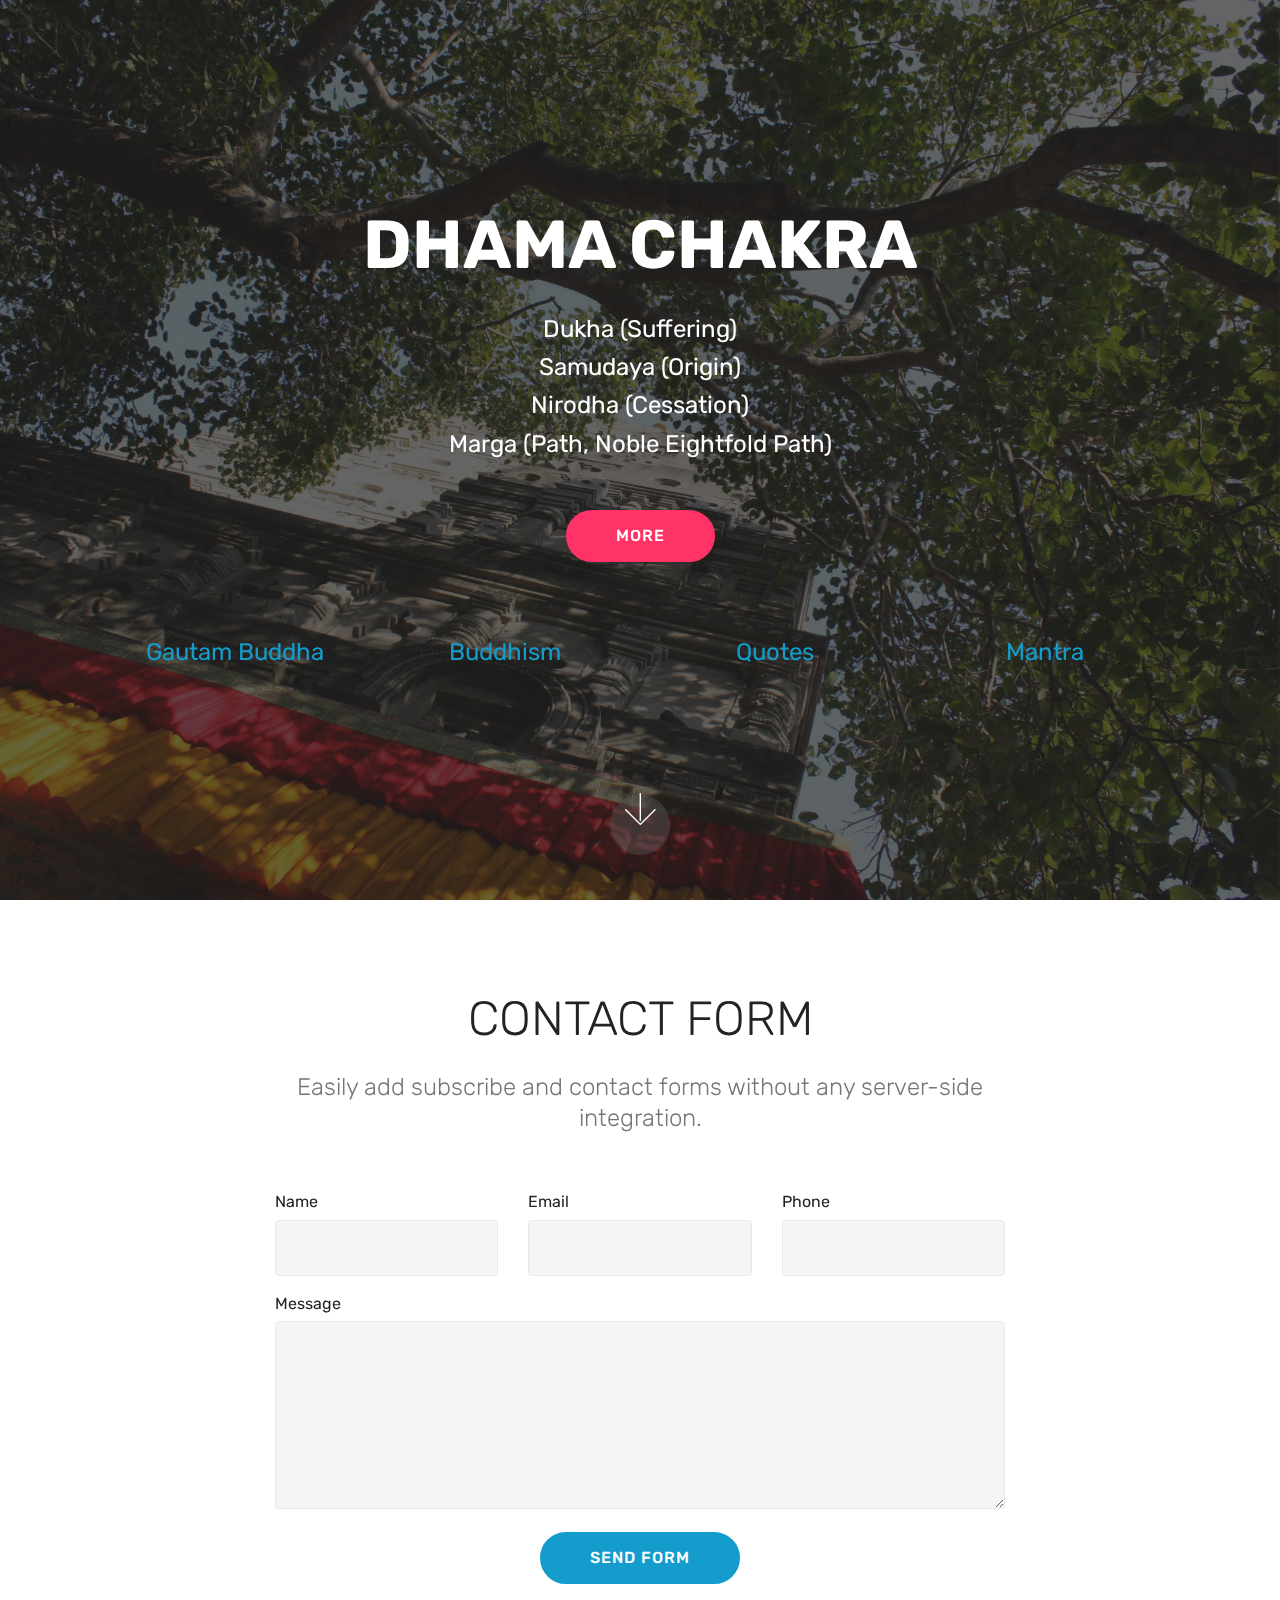
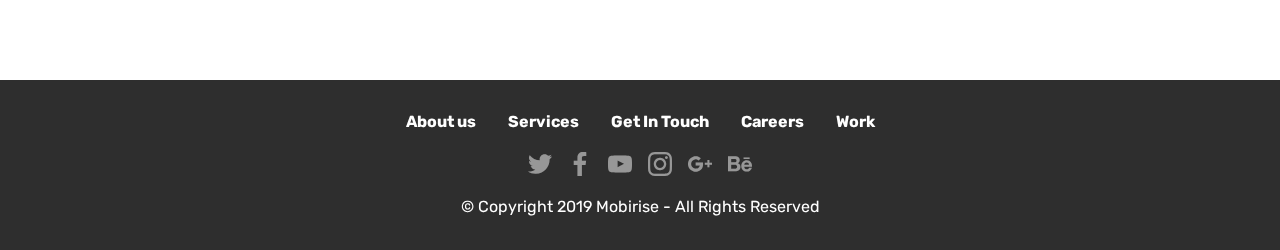
==== commit 4f5c81a5: "create github pages" ====
--- a/index.html
+++ b/index.html
@@ -27,7 +27,7 @@
 
     
 
-    <div class="mbr-overlay" style="opacity: 0.5; background-color: rgb(35, 35, 35);">
+    <div class="mbr-overlay" style="opacity: 0.7; background-color: rgb(35, 35, 35);">
     </div>
 
     <div class="container  ">
@@ -40,42 +40,26 @@
 
                     <div class="icons-media-container mbr-white">
                         <div class="card col-12 col-md-6 col-lg-3">
-                            <div class="icon-block">
-                            <a href="https://mobirise.co/">
-                                <span class="mbri-layers mbr-iconfont"></span>
-                            </a>
-                            </div>
-                            <h5 class="mbr-fonts-style display-5">Gautam Buddha</h5>
-                        </div>
-
-                        <div class="card col-12 col-md-6 col-lg-3">
-                            <div class="icon-block">
-                                <a href="https://mobirise.co/">
-                                    <span class="mbri-sun mbr-iconfont"></span>
-                                </a>
-                            </div>
-                            <h5 class="mbr-fonts-style display-5">
-                                Buddhism</h5>
-                        </div>
-
-                        <div class="card col-12 col-md-6 col-lg-3">
-                            <div class="icon-block">
-                                <a href="https://mobirise.co/">
-                                    <span class="mbri-cash mbr-iconfont"></span>
-                                </a>
-                            </div>
-                            <h5 class="mbr-fonts-style display-5">
-                                Quotes</h5>
-                        </div>
-
-                        <div class="card col-12 col-md-6 col-lg-3">
-                            <div class="icon-block">
-                                <a href="https://mobirise.co/">
-                                    <span class="mbri-mobirise mbr-iconfont"></span>
-                                </a>
-                            </div>
-                            <h5 class="mbr-fonts-style display-5">
-                                Mantra</h5>
+                            
+                            <h5 class="mbr-fonts-style display-5"><a href="page1.html">Gautam Buddha</a></h5>
+                        </div>
+
+                        <div class="card col-12 col-md-6 col-lg-3">
+                            
+                            <h5 class="mbr-fonts-style display-5"><a href="page2.html">
+                                Buddhism</a></h5>
+                        </div>
+
+                        <div class="card col-12 col-md-6 col-lg-3">
+                            
+                            <h5 class="mbr-fonts-style display-5"><a href="page3.html">
+                                Quotes</a></h5>
+                        </div>
+
+                        <div class="card col-12 col-md-6 col-lg-3">
+                            
+                            <h5 class="mbr-fonts-style display-5"><a href="page4.html">
+                                Mantra</a></h5>
                         </div>
                     </div>
                 </div>
@@ -89,7 +73,7 @@
     </div>
 </section>
 
-<section class="engine"><a href="https://mobirise.info/f">easy website maker</a></section><section class="mbr-section form1 cid-rwJuweTumC" id="form1-3">
+<section class="engine"><a href="https://mobirise.info/m">free web design templates</a></section><section class="mbr-section form1 cid-rwJuweTumC" id="form1-3">
 
     
 
@@ -110,7 +94,7 @@
         <div class="row justify-content-center">
             <div class="media-container-column col-lg-8" data-form-type="formoid">
                 <!---Formbuilder Form--->
-                <form action="https://mobirise.com/" method="POST" class="mbr-form form-with-styler" data-form-title="Mobirise Form"><input type="hidden" name="email" data-form-email="true" value="2LDaJMcLzOWZCa0E0/uTe+Ha3Lr6a9e3DhTbk+SJawG1J9ek+juFrhDhUC6SlZ9c4Wcc//WWjkUh48U+vRC9YyJhXHu80CWg7Rr3Fu0BM4hlwOhmAvqU/nij9l7s78sw">
+                <form action="https://mobirise.com/" method="POST" class="mbr-form form-with-styler" data-form-title="Mobirise Form"><input type="hidden" name="email" data-form-email="true" value="DDBYx1tTVGqLMn5pglbfpdDNcYNKoCeeaLBoYKk3yibOPgfGZcism+GjPe6AStkXj1e9wgfeIALJUnACpA5oEpXkCrFxjiRhCiL5bR7VZoa9V2DU8oJ8bl05nwzOVCvw">
                     <div class="row">
                         <div hidden="hidden" data-form-alert="" class="alert alert-success col-12">Thanks for filling out the form!</div>
                         <div hidden="hidden" data-form-alert-danger="" class="alert alert-danger col-12">
